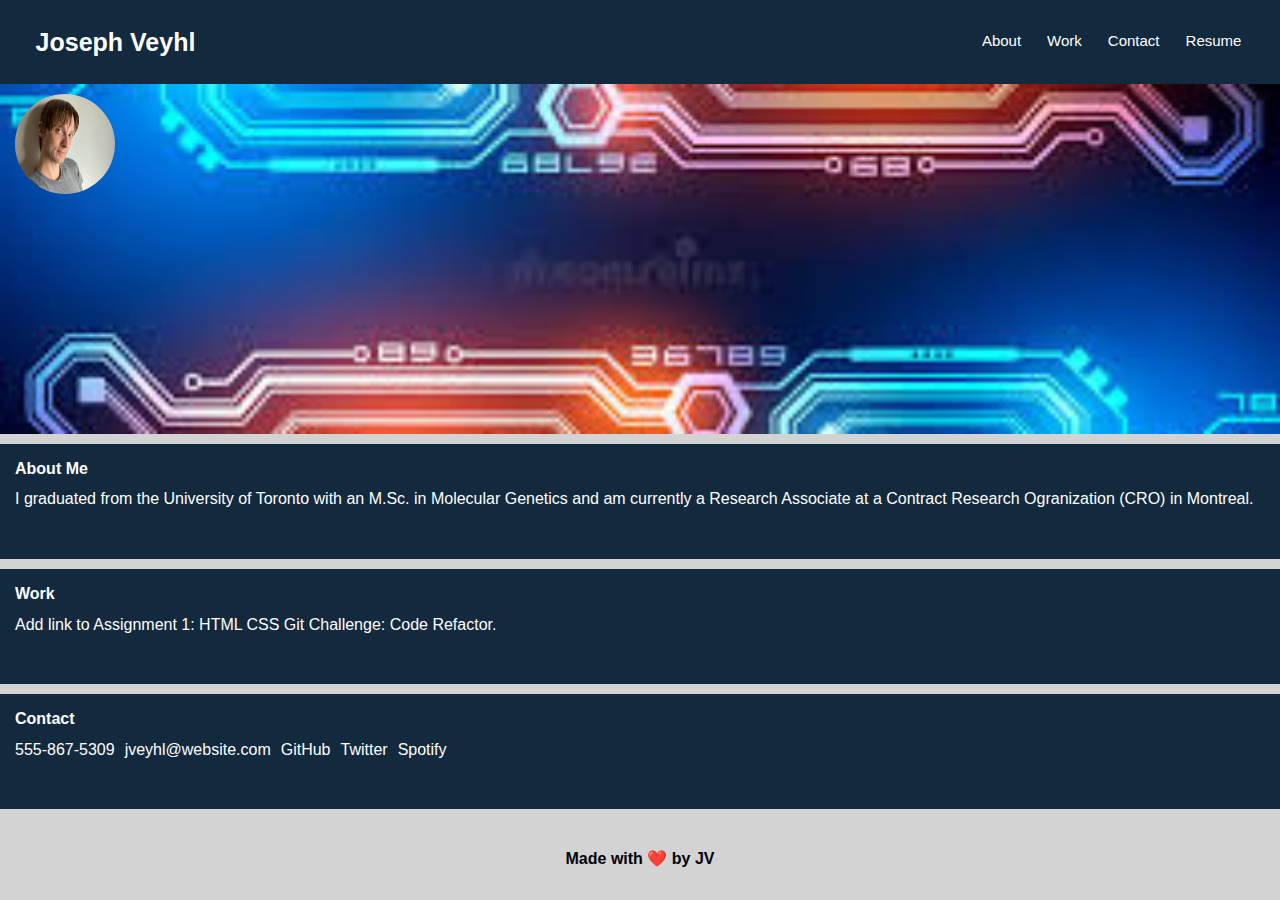
==== index.html @ a89a4ad4 "added edited resume.html, added footer, made about, work and contact sections flex box" ====
<!DOCTYPE html>
<html lang="en">
    <head>
        <meta charset="UTF-8"/>
        <meta name="viewport" content="width=device-width, initial-scale=1.0" />
        <title>Joseph Veyhl Portfolio</title>
        <link rel="stylesheet" href="./assets/css/reset.css" />
        <link rel ="stylesheet" href="./assets/css/style.css" />
    </head>

    <body>
        <header>
            <h1>Joseph Veyhl</h1>
            <nav>
                <ul>
                    <li>
                        <a class="navlink" href="#aboutme">About</a>   
                    </li>
                    <li>
                        <a class="navlink" href="#mywork">Work</a>   
                    </li>
                    <li>
                        <a class="navlink" href="#contactme">Contact</a>   
                    </li>
                    <li>
                        <a class="navlink" href="./resume.html">Resume</a>   
                    </li>                    
                </ul>
            </nav>
        </header>

        <figure class="hero">
            <img class="jnv_img" src="./assets/images/jnv.jpg" alt="Joseph Veyhl photo"/>
        </figure>

        <main class="content">
            <section id="aboutme" class="content-item">
                <div>
                    <h2 class="section-title">About Me</h2> 
                </div>
                <div>
                    <p>
                        I graduated from the University of Toronto with an M.Sc. in Molecular Genetics and am currently a Research Associate at 
                        a Contract Research Ogranization (CRO) in Montreal.
                    </p>
                </div>
            </section>
    
             <section id="mywork" class="content-item">
                <div>
                    <h2 class="section-title">Work</h2> 
                </div>
                <div>
                    <p>
                        Add link to Assignment 1: HTML CSS Git Challenge: Code Refactor.
                    </p>
                </div>
            </section>
    
            <section id="contactme" class="content-item">
                <div>
                    <h2 class="section-title">Contact</h2> 
                </div>
                <div>
                    <ul>
                        <li>
                            555-867-5309
                        </li>
                        <li>
                            jveyhl@website.com
                        </li>
                        <li>
                            GitHub
                        </li>
                        <li>
                            Twitter
                        </li>
                        <li>
                            Spotify
                        </li>
                    </ul>
                </div>
            </section>
        </main>      
    </body>

    <footer class="footer">
        <h3>Made with ❤️️ by JV</h3>
    </footer>
</html>
---- assets/css/style.css ----
:root {
    --box-color: #13293d;
    --text-color: #fff;
  }

* {
    box-sizing: border-box;
    padding: 0;
    margin: 0;
}

body {
    font-family: Arial;
    margin: 0;
    display: flex;
    flex-direction: column;
    line-height: 1.3;
    justify-content: flex-start;
    background-color: lightgrey;
}

header {
    display: flex;
    justify-content: space-between;
    align-items: center;
    flex-wrap: wrap;
    padding: 2%;
    background-color: var(--box-color);
    color: var(--text-color);
}

header h1 {
    font-weight: bold;
    font-size: 25px;
    margin-left: 10px;
}

header nav ul {
    display: flex;
    flex-wrap: wrap;
    justify-content: space-between;
    align-items: center;
    list-style: none;
}

.navlink {
    margin: 0 13px;
    font-weight: lighter;
    font-size: 15px;
    color: var(--text-color);
    text-decoration: none;
    padding-bottom: 2px;
}

.hero {
    height: 350px;
    width: 100%;
    margin-bottom: 10px;
    background-image: url("../images/neon_circuit_jumbo.jpg");
    background-size: cover;
    background-position: center;
}

.jnv_img {
    height: 100px;
    width: 100px;
    border-radius: 100%;
    margin: 10px 15px;
}

main {
    display: flex;
    flex-direction: column;
    flex-wrap: wrap;
    flex-grow: 1;
  }

  .content-item {
    display: flex;
    flex-direction: column;
    flex: 1;
    margin-bottom: 10px;
    padding: 15px;
    /* height: 150px; */
    font-family: 'Gill Sans', 'Gill Sans MT', Calibri, 'Trebuchet MS', sans-serif;
    background-color: var(--box-color);
    color: var(--text-color);
}

.section-title {
    margin-bottom: 10px;
}

.footer {
    padding: 30px;
    clear: both;
    font-family: 'Trebuchet MS', 'Lucida Sans Unicode', 'Lucida Grande', 'Lucida Sans', Arial, sans-serif;
    text-align: center;
}

.footer h2 {
    font-size: 20px;
}

.resume {
    display: flex;
    flex-direction: column;
    gap: 10px;
    margin-left: 10px;
}

/* Find a way to reduce the space between p and h3 in resume maybe put each resume item into a div */
.resume h3 p {
    margin-top: 5px;
}

#contactme div ul {
    display: flex;
    flex-direction: row;
    flex-wrap: wrap;
    gap: 10px;
}
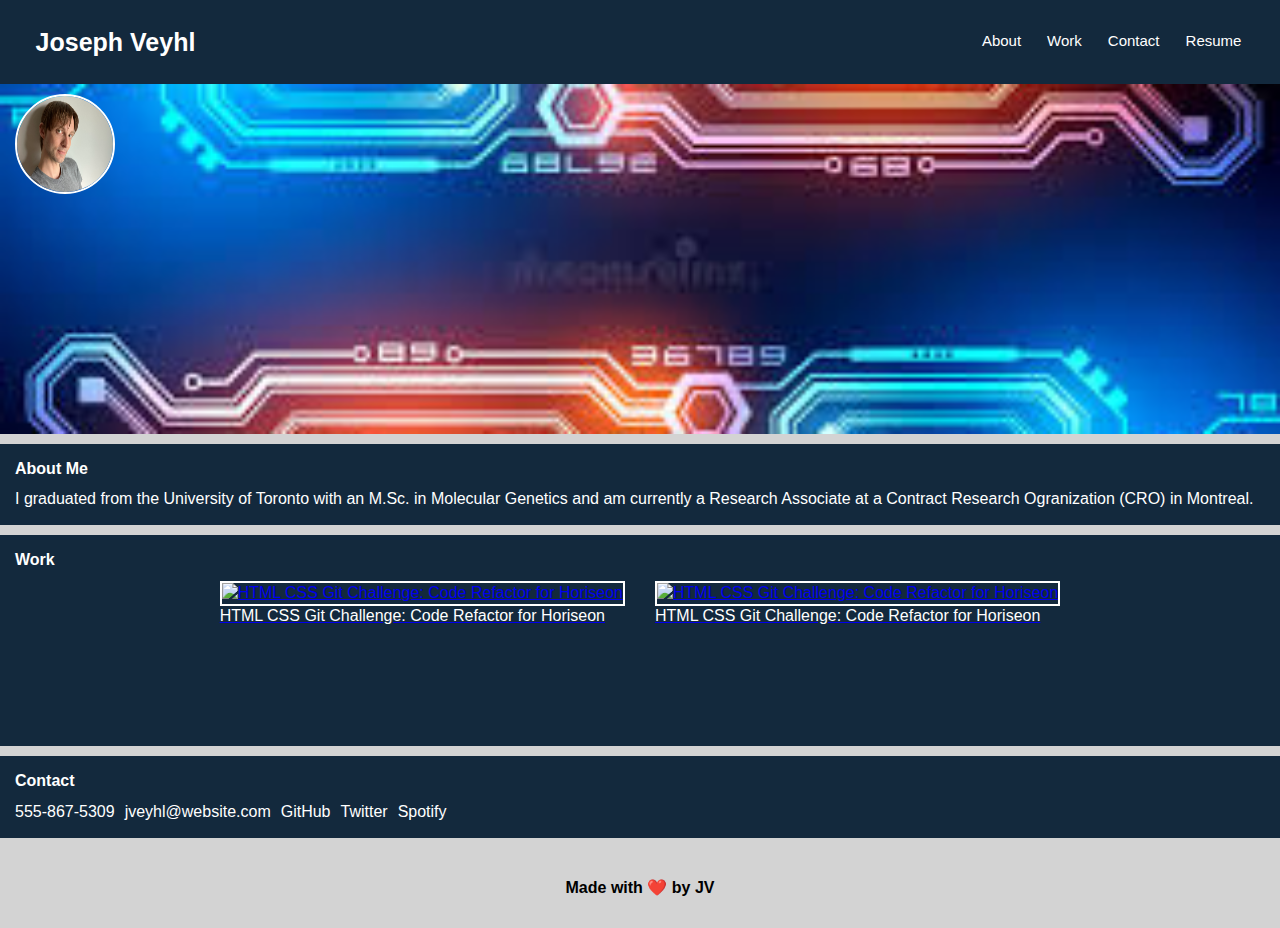
==== commit af100549: "updated work section of html with css grid and added horiseon image for work link" ====
--- a/index.html
+++ b/index.html
@@ -34,6 +34,7 @@
         </figure>
 
         <main class="content">
+            <!-- About Me Content -->
             <section id="aboutme" class="content-item">
                 <div>
                     <h2 class="section-title">About Me</h2> 
@@ -45,18 +46,29 @@
                     </p>
                 </div>
             </section>
-    
+            <!-- Work Content -->
              <section id="mywork" class="content-item">
                 <div>
                     <h2 class="section-title">Work</h2> 
                 </div>
-                <div>
-                    <p>
-                        Add link to Assignment 1: HTML CSS Git Challenge: Code Refactor.
-                    </p>
+                <div class="container">
+                    <div class="gallery">
+                        <figure class="gallery-item1">
+                            <a href="https://jveyhl.github.io/challenge_1/">
+                                 <img src="./assets/images/horiseon.jpg" class="gallery-img" alt="HTML CSS Git Challenge: Code Refactor for Horiseon">
+                                 <figcaption>HTML CSS Git Challenge: Code Refactor for Horiseon</figcaption>                 
+                            </a>
+                        </figure>
+                        <figure class="gallery-item1">
+                            <a href="https://jveyhl.github.io/challenge_1/">
+                                <img src="./assets/images/horiseon.jpg" class="gallery-img" alt="HTML CSS Git Challenge: Code Refactor for Horiseon">
+                                <figcaption>HTML CSS Git Challenge: Code Refactor for Horiseon</figcaption>                 
+                            </a>
+                        </figure>
+                    </div>
                 </div>
             </section>
-    
+            <!-- Contact Content -->
             <section id="contactme" class="content-item">
                 <div>
                     <h2 class="section-title">Contact</h2> 
--- a/assets/css/style.css
+++ b/assets/css/style.css
@@ -66,6 +66,7 @@
     width: 100px;
     border-radius: 100%;
     margin: 10px 15px;
+    border: solid 2px var(--text-color); 
 }
 
 main {
@@ -81,7 +82,8 @@
     flex: 1;
     margin-bottom: 10px;
     padding: 15px;
-    /* height: 150px; */
+    /* see affect of adjusting height */
+    height: 150px;
     font-family: 'Gill Sans', 'Gill Sans MT', Calibri, 'Trebuchet MS', sans-serif;
     background-color: var(--box-color);
     color: var(--text-color);
@@ -90,6 +92,32 @@
 .section-title {
     margin-bottom: 10px;
 }
+/* start of code for work section */
+.container {
+    display: flex;  
+    flex-direction: column;
+    justify-content: space-between;
+    align-items: center; 
+  }
+
+.gallery{
+    display: grid;
+    grid-template-columns: repeat(2, 1fr);
+    grid-template-rows: repeat(1, 150px);
+    grid-gap: 30px;    
+}
+
+.gallery-img {
+    width: 100%;
+    height: 100%;
+    object-fit: cover;
+    border: solid 2px var(--text-color);  
+}
+
+figcaption {
+    color: var(--text-color);
+}
+/* end of code for work section */
 
 .footer {
     padding: 30px;
@@ -102,6 +130,7 @@
     font-size: 20px;
 }
 
+/* code for resume.html */
 .resume {
     display: flex;
     flex-direction: column;
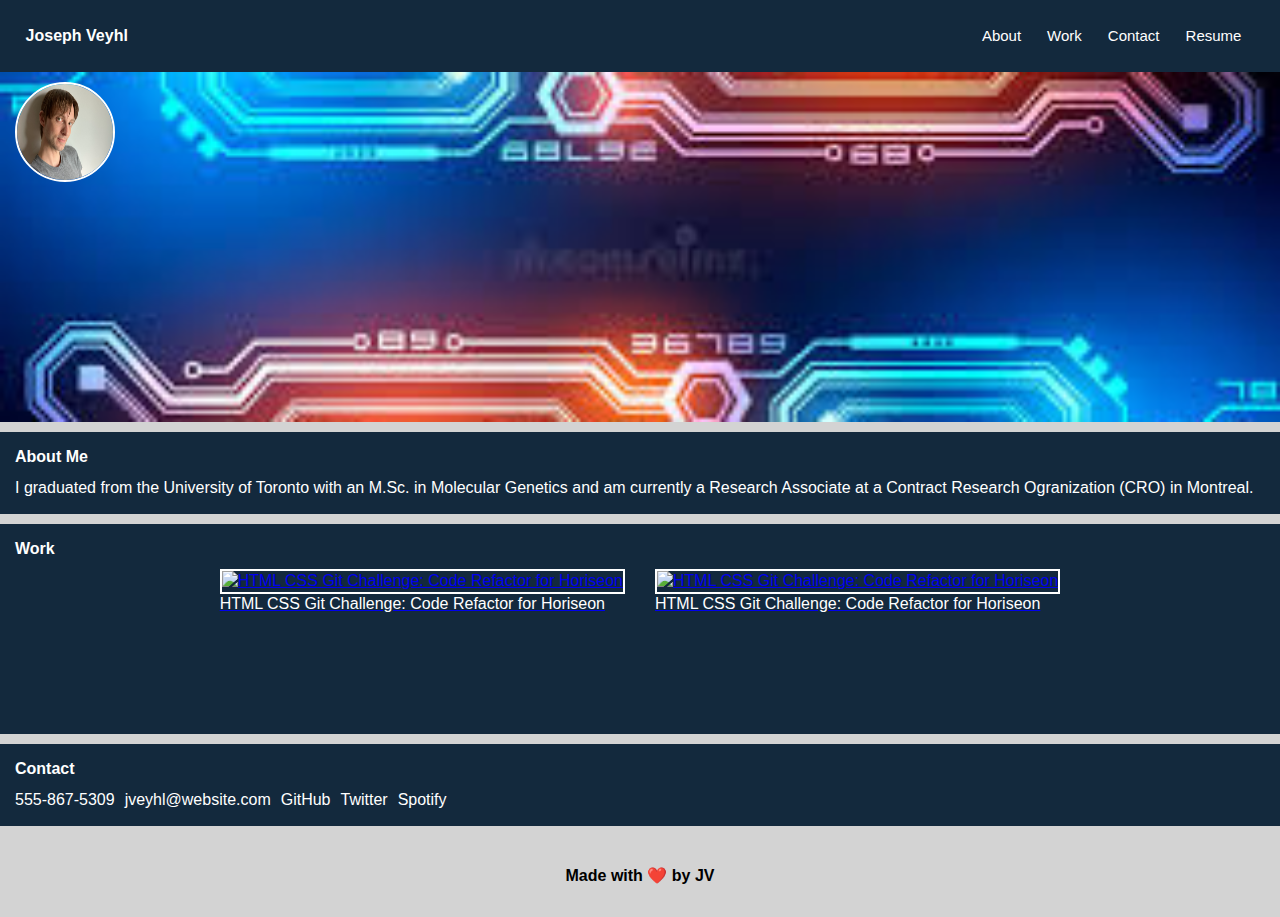
==== commit 7e05e027: "refactored html and adjusted h1/h3 size fro resume.html" ====
--- a/index.html
+++ b/index.html
@@ -36,21 +36,16 @@
         <main class="content">
             <!-- About Me Content -->
             <section id="aboutme" class="content-item">
-                <div>
-                    <h2 class="section-title">About Me</h2> 
-                </div>
-                <div>
+                 <h2 class="section-title">About Me</h2> 
                     <p>
                         I graduated from the University of Toronto with an M.Sc. in Molecular Genetics and am currently a Research Associate at 
                         a Contract Research Ogranization (CRO) in Montreal.
-                    </p>
-                </div>
+                </p>
+
             </section>
             <!-- Work Content -->
              <section id="mywork" class="content-item">
-                <div>
-                    <h2 class="section-title">Work</h2> 
-                </div>
+                <h2 class="section-title">Work</h2> 
                 <div class="container">
                     <div class="gallery">
                         <figure class="gallery-item1">
@@ -70,28 +65,24 @@
             </section>
             <!-- Contact Content -->
             <section id="contactme" class="content-item">
-                <div>
-                    <h2 class="section-title">Contact</h2> 
-                </div>
-                <div>
-                    <ul>
-                        <li>
-                            555-867-5309
-                        </li>
-                        <li>
-                            jveyhl@website.com
-                        </li>
-                        <li>
-                            GitHub
-                        </li>
-                        <li>
-                            Twitter
-                        </li>
-                        <li>
-                            Spotify
-                        </li>
-                    </ul>
-                </div>
+                <h2 class="section-title">Contact</h2> 
+                <ul>
+                    <li>
+                        555-867-5309
+                    </li>
+                    <li>
+                        jveyhl@website.com
+                    </li>
+                    <li>
+                        GitHub
+                    </li>
+                    <li>
+                        Twitter
+                    </li>
+                    <li>
+                        Spotify
+                    </li>      
+                </ul>
             </section>
         </main>      
     </body>
--- a/assets/css/style.css
+++ b/assets/css/style.css
@@ -27,12 +27,6 @@
     padding: 2%;
     background-color: var(--box-color);
     color: var(--text-color);
-}
-
-header h1 {
-    font-weight: bold;
-    font-size: 25px;
-    margin-left: 10px;
 }
 
 header nav ul {
@@ -115,9 +109,22 @@
 }
 
 figcaption {
+    display: flex;
+    flex-wrap: wrap;
     color: var(--text-color);
 }
+
+#mywork {
+    flex-grow: 100;
+}
 /* end of code for work section */
+
+#contactme ul {
+    display: flex;
+    flex-direction: row;
+    flex-wrap: wrap;
+    gap: 10px;
+}
 
 .footer {
     padding: 30px;
@@ -138,14 +145,12 @@
     margin-left: 10px;
 }
 
-/* Find a way to reduce the space between p and h3 in resume maybe put each resume item into a div */
-.resume h3 p {
-    margin-top: 5px;
+.resume h1 {
+    font-size: x-large;
 }
 
-#contactme div ul {
-    display: flex;
-    flex-direction: row;
-    flex-wrap: wrap;
-    gap: 10px;
+.resume h3 {
+    font-size: larger;
 }
+/* end of code for resume.html */
+
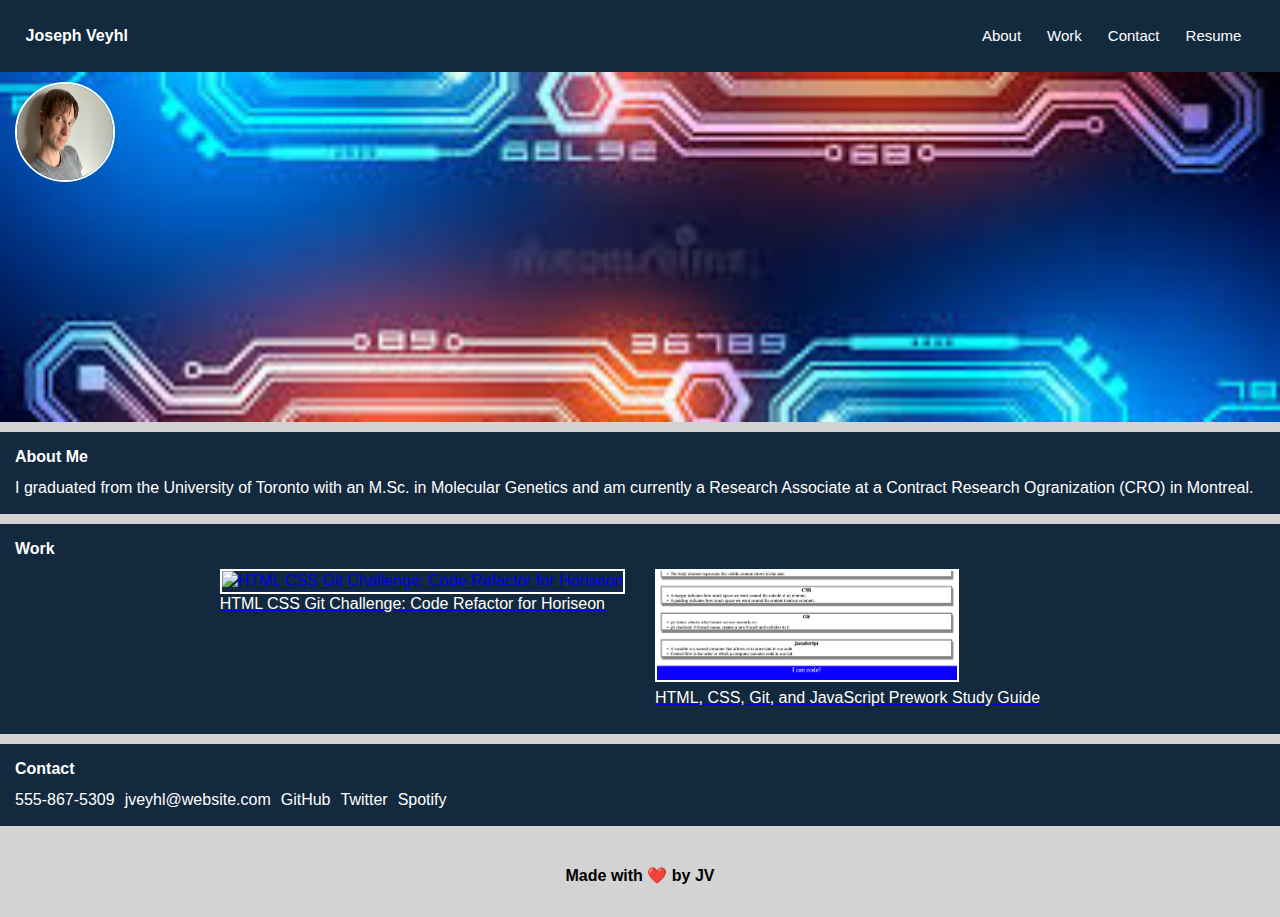
==== commit 6eda784e: "refactored style.css, adjusted size of first app image, added image for second app" ====
--- a/index.html
+++ b/index.html
@@ -54,10 +54,10 @@
                                  <figcaption>HTML CSS Git Challenge: Code Refactor for Horiseon</figcaption>                 
                             </a>
                         </figure>
-                        <figure class="gallery-item1">
-                            <a href="https://jveyhl.github.io/challenge_1/">
-                                <img src="./assets/images/horiseon.jpg" class="gallery-img" alt="HTML CSS Git Challenge: Code Refactor for Horiseon">
-                                <figcaption>HTML CSS Git Challenge: Code Refactor for Horiseon</figcaption>                 
+                        <figure class="gallery-item2">
+                            <a href="https://jveyhl.github.io/prework-study-guide/">
+                                <img src="./assets/images/prework_study_guide.png" class="gallery-img" alt="HTML, CSS, Git, and JavaScript Prework Study Guide">
+                                <figcaption>HTML, CSS, Git, and JavaScript Prework Study Guide</figcaption>                 
                             </a>
                         </figure>
                     </div>
--- a/assets/css/style.css
+++ b/assets/css/style.css
@@ -70,23 +70,28 @@
     flex-grow: 1;
   }
 
-  .content-item {
+.section-title {
+    margin-bottom: 10px;
+}
+
+/* start of code for work section */
+.content-item {
     display: flex;
     flex-direction: column;
     flex: 1;
     margin-bottom: 10px;
     padding: 15px;
-    /* see affect of adjusting height */
-    height: 150px;
     font-family: 'Gill Sans', 'Gill Sans MT', Calibri, 'Trebuchet MS', sans-serif;
     background-color: var(--box-color);
     color: var(--text-color);
 }
 
-.section-title {
-    margin-bottom: 10px;
+figcaption {
+    display: flex;
+    flex-wrap: wrap;
+    color: var(--text-color);
 }
-/* start of code for work section */
+
 .container {
     display: flex;  
     flex-direction: column;
@@ -108,10 +113,9 @@
     border: solid 2px var(--text-color);  
 }
 
-figcaption {
-    display: flex;
-    flex-wrap: wrap;
-    color: var(--text-color);
+.gallery-item2 .gallery-img {
+    width: 75%;
+    height: 75%;
 }
 
 #mywork {
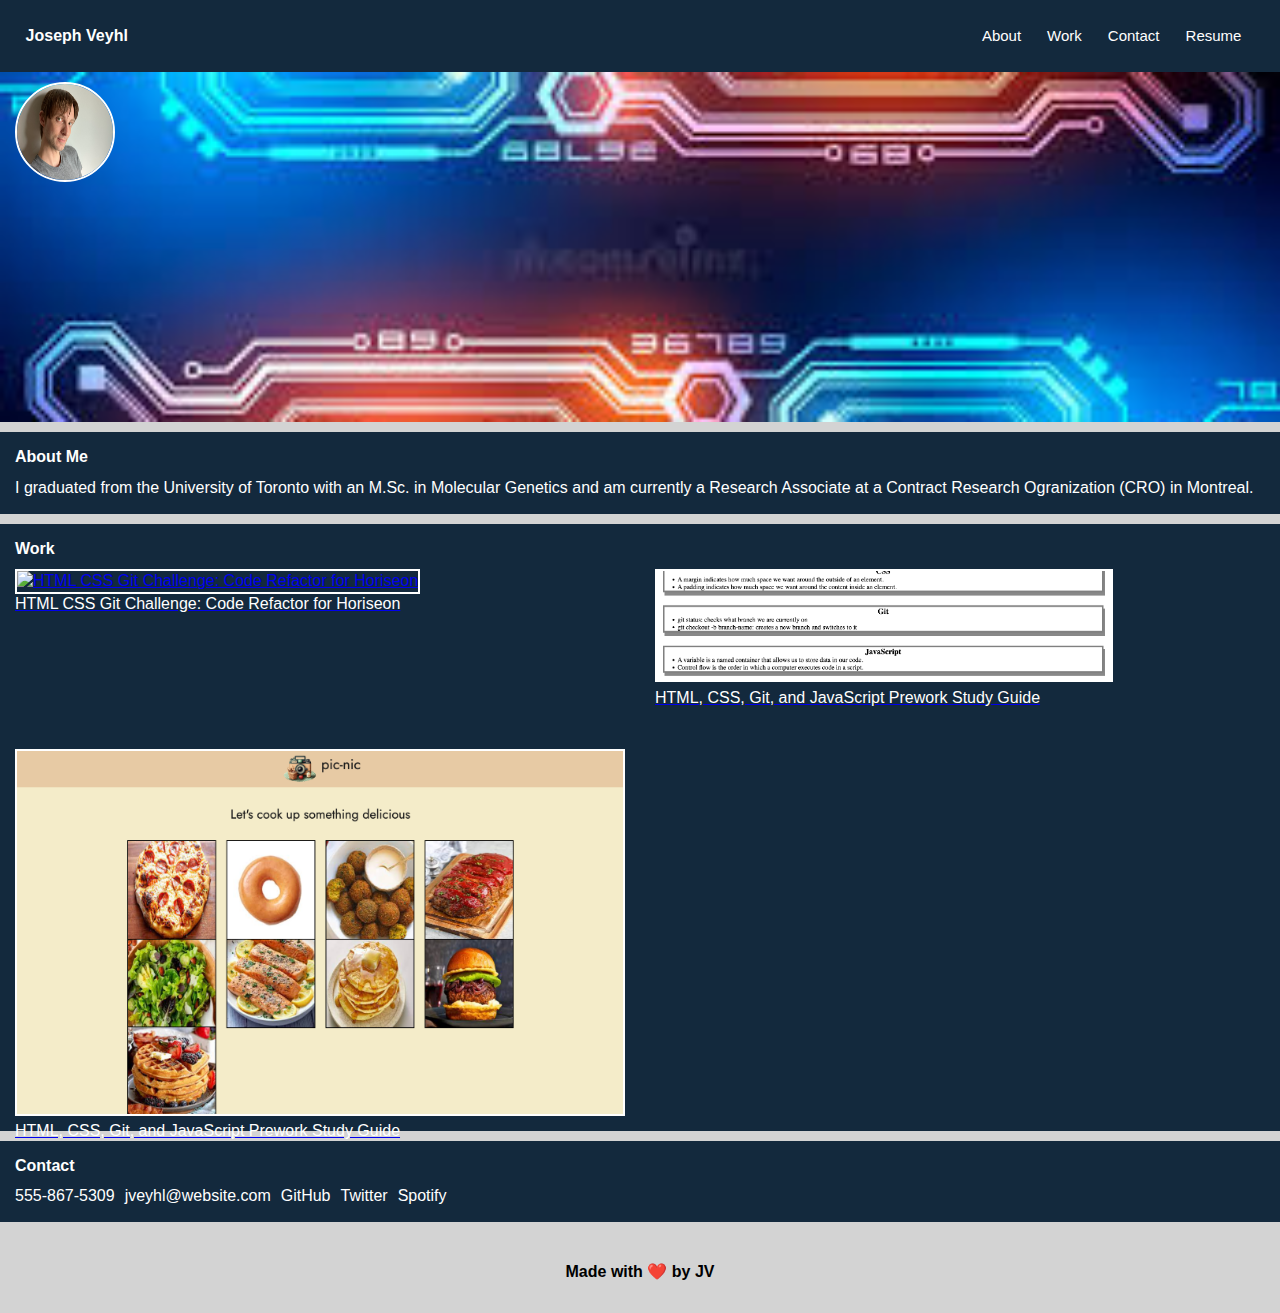
==== commit 2ff2231e: "project 2" ====
--- a/index.html
+++ b/index.html
@@ -40,7 +40,7 @@
                     <p>
                         I graduated from the University of Toronto with an M.Sc. in Molecular Genetics and am currently a Research Associate at 
                         a Contract Research Ogranization (CRO) in Montreal.
-                </p>
+                    </p>
 
             </section>
             <!-- Work Content -->
@@ -57,6 +57,12 @@
                         <figure class="gallery-item2">
                             <a href="https://jveyhl.github.io/prework-study-guide/">
                                 <img src="./assets/images/prework_study_guide.png" class="gallery-img" alt="HTML, CSS, Git, and JavaScript Prework Study Guide">
+                                <figcaption>HTML, CSS, Git, and JavaScript Prework Study Guide</figcaption>                 
+                            </a>
+                        </figure>
+                        <figure class="gallery-item3">
+                            <a href="https://github.com/jveyhl/pic-nic">
+                                <img src="./assets/images/picnic.png" class="gallery-img" alt="HTML, CSS, Git, and JavaScript Prework Study Guide">
                                 <figcaption>HTML, CSS, Git, and JavaScript Prework Study Guide</figcaption>                 
                             </a>
                         </figure>
--- a/assets/css/style.css
+++ b/assets/css/style.css
@@ -21,6 +21,7 @@
 
 header {
     display: flex;
+    flex-direction: row;
     justify-content: space-between;
     align-items: center;
     flex-wrap: wrap;
@@ -158,3 +159,23 @@
 }
 /* end of code for resume.html */
 
+@media screen and (max-width: 434px){
+    header {
+        flex-direction: column;
+    }
+
+    .jnv_img {
+        display: block;
+        margin: auto;
+        margin-top: 25%;
+    }
+
+    .content-item {
+        align-items: center;
+    }
+
+    .gallery {
+        grid-template-columns: repeat(1, 1fr);
+        grid-template-rows: repeat(2, 150px);
+    }
+}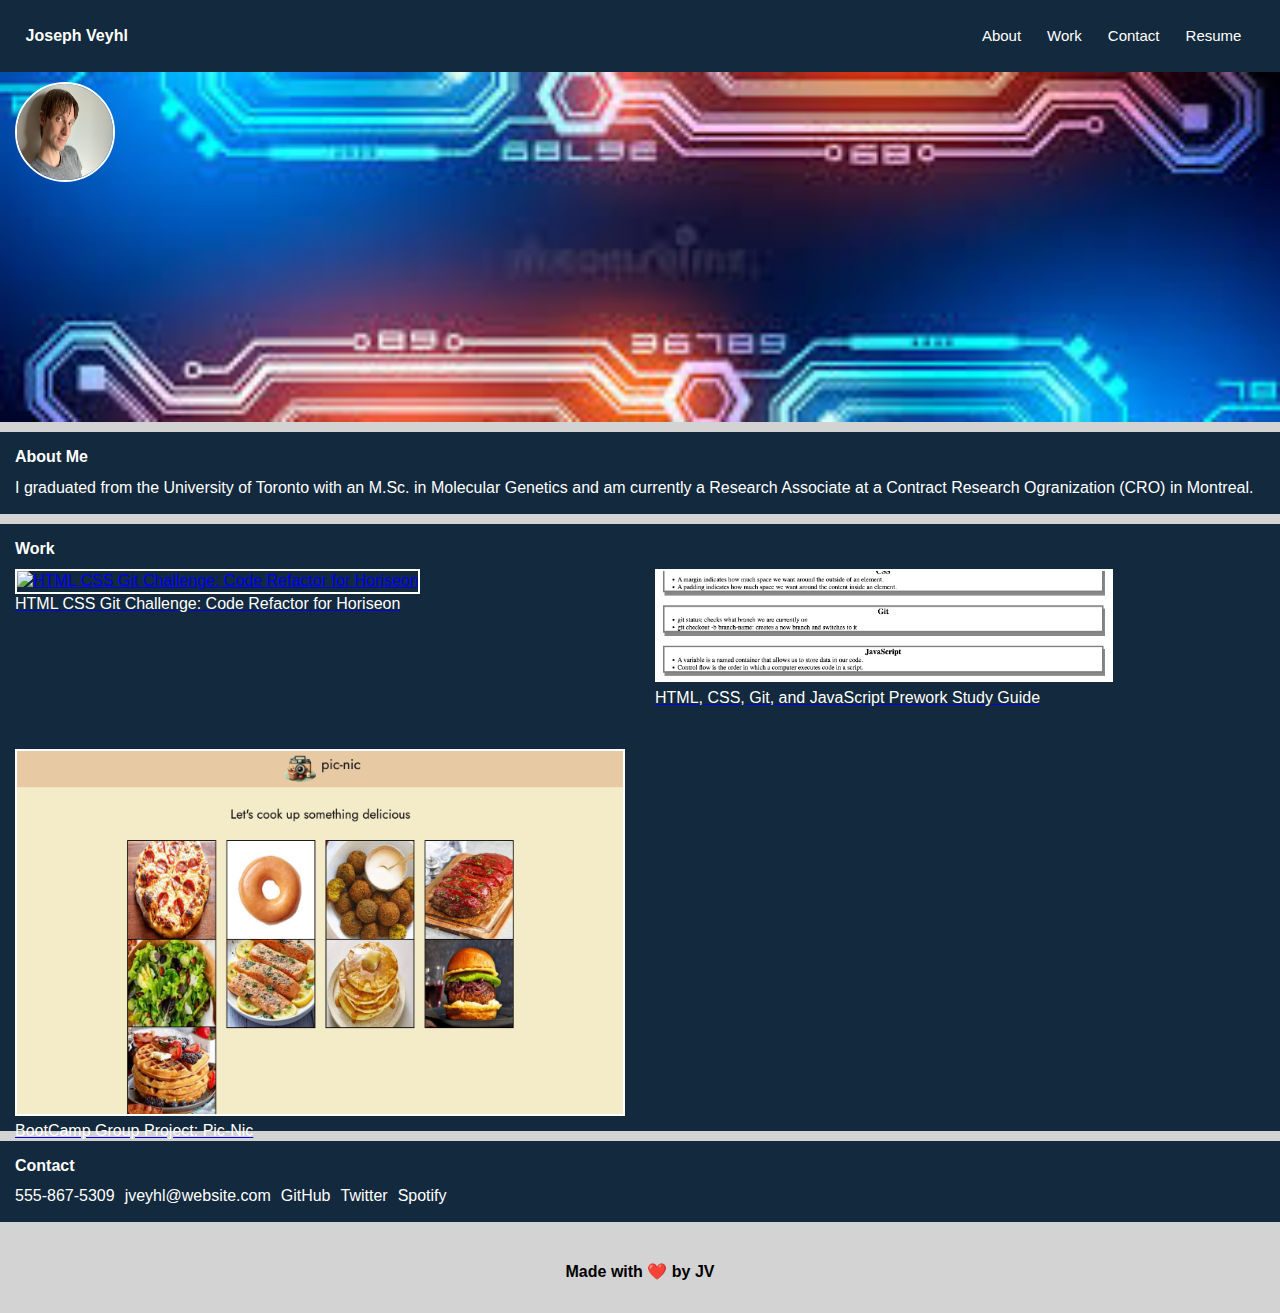
==== commit 0ed2bca7: "update to project description" ====
--- a/index.html
+++ b/index.html
@@ -1,99 +1,105 @@
 <!DOCTYPE html>
 <html lang="en">
-    <head>
-        <meta charset="UTF-8"/>
-        <meta name="viewport" content="width=device-width, initial-scale=1.0" />
-        <title>Joseph Veyhl Portfolio</title>
-        <link rel="stylesheet" href="./assets/css/reset.css" />
-        <link rel ="stylesheet" href="./assets/css/style.css" />
-    </head>
 
-    <body>
-        <header>
-            <h1>Joseph Veyhl</h1>
-            <nav>
-                <ul>
-                    <li>
-                        <a class="navlink" href="#aboutme">About</a>   
-                    </li>
-                    <li>
-                        <a class="navlink" href="#mywork">Work</a>   
-                    </li>
-                    <li>
-                        <a class="navlink" href="#contactme">Contact</a>   
-                    </li>
-                    <li>
-                        <a class="navlink" href="./resume.html">Resume</a>   
-                    </li>                    
-                </ul>
-            </nav>
-        </header>
+<head>
+    <meta charset="UTF-8" />
+    <meta name="viewport" content="width=device-width, initial-scale=1.0" />
+    <title>Joseph Veyhl Portfolio</title>
+    <link rel="stylesheet" href="./assets/css/reset.css" />
+    <link rel="stylesheet" href="./assets/css/style.css" />
+</head>
 
-        <figure class="hero">
-            <img class="jnv_img" src="./assets/images/jnv.jpg" alt="Joseph Veyhl photo"/>
-        </figure>
+<body>
+    <header>
+        <h1>Joseph Veyhl</h1>
+        <nav>
+            <ul>
+                <li>
+                    <a class="navlink" href="#aboutme">About</a>
+                </li>
+                <li>
+                    <a class="navlink" href="#mywork">Work</a>
+                </li>
+                <li>
+                    <a class="navlink" href="#contactme">Contact</a>
+                </li>
+                <li>
+                    <a class="navlink" href="./resume.html">Resume</a>
+                </li>
+            </ul>
+        </nav>
+    </header>
 
-        <main class="content">
-            <!-- About Me Content -->
-            <section id="aboutme" class="content-item">
-                 <h2 class="section-title">About Me</h2> 
-                    <p>
-                        I graduated from the University of Toronto with an M.Sc. in Molecular Genetics and am currently a Research Associate at 
-                        a Contract Research Ogranization (CRO) in Montreal.
-                    </p>
+    <figure class="hero">
+        <img class="jnv_img" src="./assets/images/jnv.jpg" alt="Joseph Veyhl photo" />
+    </figure>
 
-            </section>
-            <!-- Work Content -->
-             <section id="mywork" class="content-item">
-                <h2 class="section-title">Work</h2> 
-                <div class="container">
-                    <div class="gallery">
-                        <figure class="gallery-item1">
-                            <a href="https://jveyhl.github.io/challenge_1/">
-                                 <img src="./assets/images/horiseon.jpg" class="gallery-img" alt="HTML CSS Git Challenge: Code Refactor for Horiseon">
-                                 <figcaption>HTML CSS Git Challenge: Code Refactor for Horiseon</figcaption>                 
-                            </a>
-                        </figure>
-                        <figure class="gallery-item2">
-                            <a href="https://jveyhl.github.io/prework-study-guide/">
-                                <img src="./assets/images/prework_study_guide.png" class="gallery-img" alt="HTML, CSS, Git, and JavaScript Prework Study Guide">
-                                <figcaption>HTML, CSS, Git, and JavaScript Prework Study Guide</figcaption>                 
-                            </a>
-                        </figure>
-                        <figure class="gallery-item3">
-                            <a href="https://github.com/jveyhl/pic-nic">
-                                <img src="./assets/images/picnic.png" class="gallery-img" alt="HTML, CSS, Git, and JavaScript Prework Study Guide">
-                                <figcaption>HTML, CSS, Git, and JavaScript Prework Study Guide</figcaption>                 
-                            </a>
-                        </figure>
-                    </div>
+    <main class="content">
+        <!-- About Me Content -->
+        <section id="aboutme" class="content-item">
+            <h2 class="section-title">About Me</h2>
+            <p>
+                I graduated from the University of Toronto with an M.Sc. in Molecular Genetics and am currently a
+                Research Associate at
+                a Contract Research Ogranization (CRO) in Montreal.
+            </p>
+
+        </section>
+        <!-- Work Content -->
+        <section id="mywork" class="content-item">
+            <h2 class="section-title">Work</h2>
+            <div class="container">
+                <div class="gallery">
+                    <figure class="gallery-item1">
+                        <a href="https://jveyhl.github.io/challenge_1/">
+                            <img src="./assets/images/horiseon.jpg" class="gallery-img"
+                                alt="HTML CSS Git Challenge: Code Refactor for Horiseon">
+                            <figcaption>HTML CSS Git Challenge: Code Refactor for Horiseon</figcaption>
+                        </a>
+                    </figure>
+                    <figure class="gallery-item2">
+                        <a href="https://jveyhl.github.io/prework-study-guide/">
+                            <img src="./assets/images/prework_study_guide.png" class="gallery-img"
+                                alt="HTML, CSS, Git, and JavaScript Prework Study Guide">
+                            <figcaption>HTML, CSS, Git, and JavaScript Prework Study Guide</figcaption>
+                        </a>
+                    </figure>
+                    <figure class="gallery-item3">
+                        <a href="https://github.com/jveyhl/pic-nic">
+                            <img src="./assets/images/picnic.png" class="gallery-img"
+                                alt="HTML, CSS, Git, and JavaScript Prework Study Guide">
+                            <figcaption>BootCamp Group Project: Pic-Nic</figcaption>
+                        </a>
+                    </figure>
                 </div>
-            </section>
-            <!-- Contact Content -->
-            <section id="contactme" class="content-item">
-                <h2 class="section-title">Contact</h2> 
-                <ul>
-                    <li>
-                        555-867-5309
-                    </li>
-                    <li>
-                        jveyhl@website.com
-                    </li>
-                    <li>
-                        GitHub
-                    </li>
-                    <li>
-                        Twitter
-                    </li>
-                    <li>
-                        Spotify
-                    </li>      
-                </ul>
-            </section>
-        </main>      
-    </body>
+            </div>
+        </section>
+        <!-- Contact Content -->
+        <section id="contactme" class="content-item">
+            <h2 class="section-title">Contact</h2>
+            <ul>
+                <li>
+                    555-867-5309
+                </li>
+                <li>
+                    jveyhl@website.com
+                </li>
+                <li>
+                    GitHub
+                </li>
+                <li>
+                    Twitter
+                </li>
+                <li>
+                    Spotify
+                </li>
+            </ul>
+        </section>
+    </main>
+</body>
 
-    <footer class="footer">
-        <h3>Made with ❤️️ by JV</h3>
-    </footer>
-</html>
+<footer class="footer">
+    <h3>Made with ❤️️ by JV</h3>
+</footer>
+
+</html>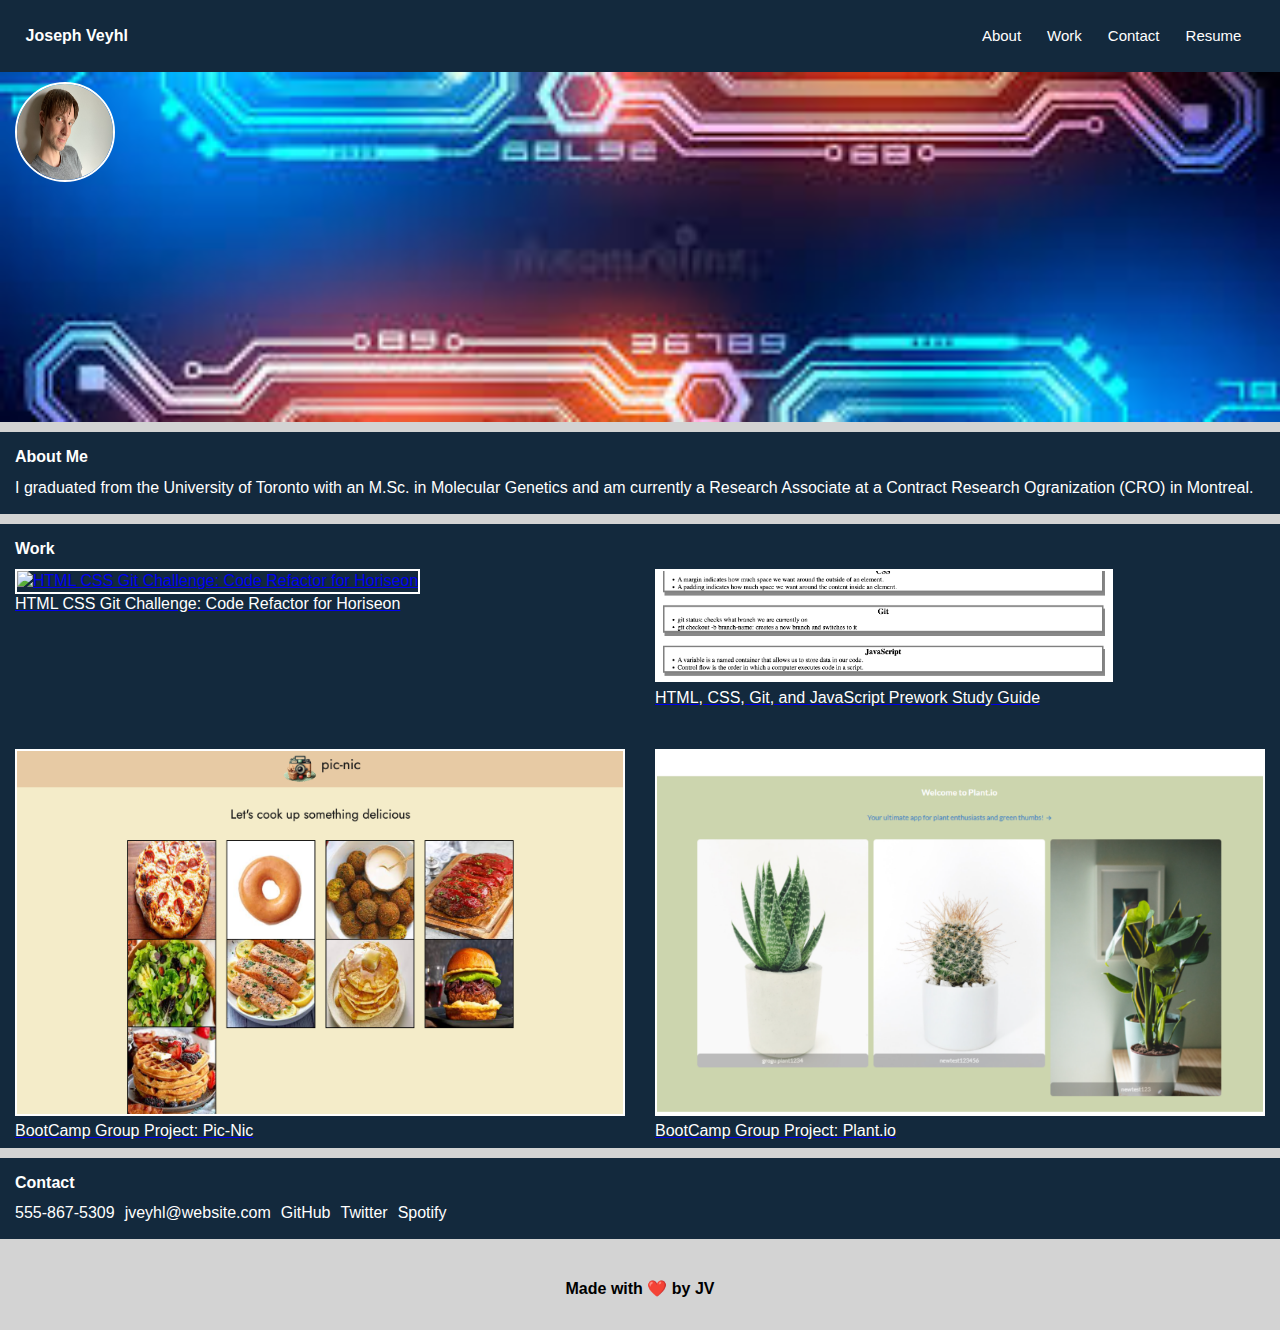
==== commit 259cdf7c: "added project 3" ====
--- a/index.html
+++ b/index.html
@@ -71,6 +71,13 @@
                             <figcaption>BootCamp Group Project: Pic-Nic</figcaption>
                         </a>
                     </figure>
+                    <figure class="gallery-item4">
+                        <a href="https://github.com/kcl20/Plant.io">
+                            <img src="./assets/images/plantio.png" class="gallery-img"
+                                alt="HTML, CSS, Git, and JavaScript Prework Study Guide">
+                            <figcaption>BootCamp Group Project: Plant.io</figcaption>
+                        </a>
+                    </figure>
                 </div>
             </div>
         </section>
--- a/assets/css/style.css
+++ b/assets/css/style.css
@@ -121,6 +121,7 @@
 
 #mywork {
     flex-grow: 100;
+    padding-bottom: 2.5%;
 }
 /* end of code for work section */
 
